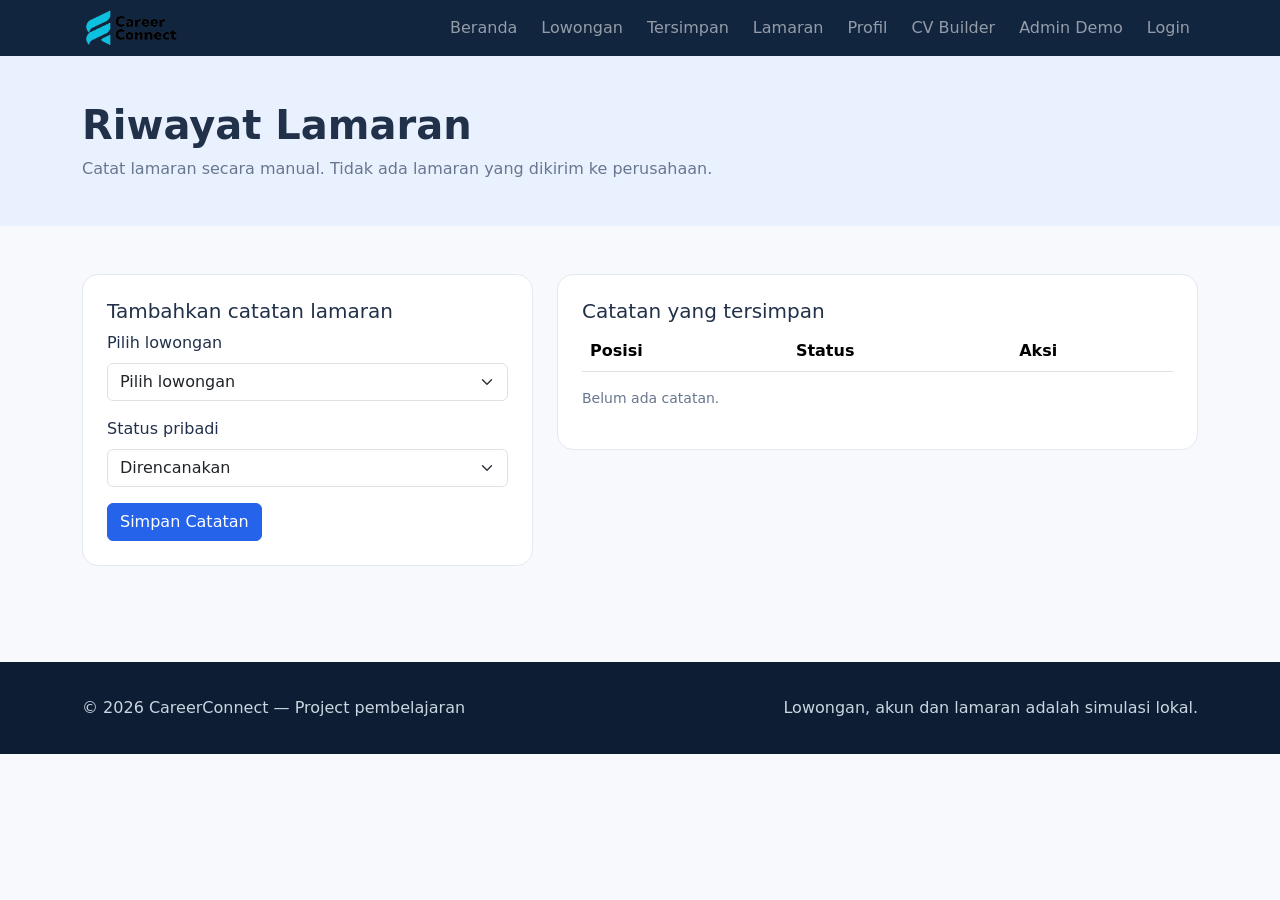
==== applications.html @ 25cd5248 "tambah file yang belum ada" ====
<!doctype html>
<html lang="id">
  <head>
    <meta charset="utf-8" />
    <meta name="viewport" content="width=device-width,initial-scale=1" />
    <title>Lamaran Saya — CareerConnect</title>
    <link
      href="https://cdn.jsdelivr.net/npm/bootstrap@5.3.3/dist/css/bootstrap.min.css"
      rel="stylesheet"
    />
    <link href="style.css" rel="stylesheet" />
  </head>
  <body data-page="applications">
    <nav class="navbar navbar-expand-lg navbar-dark bg-navy sticky-top">
      <div class="container">
        <a href="index.html" class="logo">
          <img src="assets/images/logo.png" alt="CareerConnect" /> </a
        ><button
          class="navbar-toggler"
          type="button"
          data-bs-toggle="collapse"
          data-bs-target="#mainNav"
          aria-label="Buka menu"
        >
          <span class="navbar-toggler-icon"></span>
        </button>
        <div class="collapse navbar-collapse" id="mainNav">
          <ul class="navbar-nav ms-auto gap-lg-2">
            <li class="nav-item">
              <a class="nav-link" href="index.html">Beranda</a>
            </li>
            <li class="nav-item">
              <a class="nav-link" href="jobs.html">Lowongan</a>
            </li>
            <li class="nav-item">
              <a class="nav-link" href="saved-jobs.html">Tersimpan</a>
            </li>
            <li class="nav-item">
              <a class="nav-link" href="applications.html">Lamaran</a>
            </li>
            <li class="nav-item">
              <a class="nav-link" href="profile.html">Profil</a>
            </li>
            <li class="nav-item">
              <a class="nav-link" href="cv-builder.html">CV Builder</a>
            </li>
            <li class="nav-item">
              <a class="nav-link" href="admin.html">Admin Demo</a>
            </li>
            <li class="nav-item">
              <a class="nav-link" href="login.html">Login</a>
            </li>
          </ul>
        </div>
      </div>
    </nav>
    <header class="page-head">
      <div class="container">
        <h1 class="fw-bold">Riwayat Lamaran</h1>
        <p class="text-muted-custom mb-0">
          Catat lamaran secara manual. Tidak ada lamaran yang dikirim ke
          perusahaan.
        </p>
      </div>
    </header>
    <main class="container py-5">
      <div class="row g-4">
        <div class="col-lg-5">
          <section class="card-panel">
            <h2 class="h5">Tambahkan catatan lamaran</h2>
            <form id="applicationForm">
              <label class="form-label" for="applicationJob"
                >Pilih lowongan</label
              ><select
                class="form-select mb-3"
                id="applicationJob"
                required
              ></select
              ><label class="form-label" for="applicationStatus"
                >Status pribadi</label
              ><select class="form-select mb-3" id="applicationStatus">
                <option>Direncanakan</option>
                <option>Sudah melamar (manual)</option>
                <option>Interview (manual)</option>
                <option>Selesai</option></select
              ><button class="btn btn-primary">Simpan Catatan</button>
            </form>
          </section>
        </div>
        <div class="col-lg-7">
          <section class="card-panel">
            <h2 class="h5">Catatan yang tersimpan</h2>
            <div class="table-responsive">
              <table class="table align-middle">
                <thead>
                  <tr>
                    <th>Posisi</th>
                    <th>Status</th>
                    <th>Aksi</th>
                  </tr>
                </thead>
                <tbody id="applicationRows"></tbody>
              </table>
            </div>
            <p id="applicationEmpty" class="text-muted-custom small">
              Belum ada catatan.
            </p>
          </section>
        </div>
      </div>
    </main>
    <footer class="footer mt-5">
      <div class="container d-flex justify-content-between flex-wrap gap-2">
        <span>© 2026 CareerConnect — Project pembelajaran</span
        ><span>Lowongan, akun dan lamaran adalah simulasi lokal.</span>
      </div>
    </footer>
    <div id="toastNotice" class="alert alert-success" role="status"></div>
    <script src="https://code.jquery.com/jquery-3.7.1.min.js"></script>
    <script src="https://cdn.jsdelivr.net/npm/bootstrap@5.3.3/dist/js/bootstrap.bundle.min.js"></script>
    <script src="script.js"></script>
  </body>
</html>
---- style.css ----
:root {
  --navy: #12253f;
  --blue: #2563eb;
  --light: #f5f8ff;
  --ink: #22314a;
}
* {
  box-sizing: border-box;
}
body {
  font-family:
    system-ui,
    -apple-system,
    Segoe UI,
    sans-serif;
  background: #f7f9fd;
  color: var(--ink);
}
.navbar-brand {
  letter-spacing: -0.7px;
}
.bg-navy {
  background: var(--navy) !important;
}
.logo {
  display: flex;
  align-items: center;
}

.logo img {
  width: 100px;
  height: auto;
  display: block;
}
.hero {
  background: linear-gradient(120deg, #10243e, #1d4483);
  color: white;
  padding: 72px 0 64px;
}
.hero h1 {
  font-weight: 800;
  letter-spacing: -1.5px;
}
.hero-blob {
  background: rgba(255, 255, 255, 0.08);
  border: 1px solid rgba(255, 255, 255, 0.2);
  border-radius: 24px;
  padding: 32px;
}
.badge-soft {
  background: #e5f0ff;
  color: #1c5dc2;
}
.section-title {
  font-weight: 750;
  letter-spacing: -0.6px;
}
.job-card {
  background: white;
  border: 1px solid #e6ebf3;
  border-radius: 16px;
  padding: 22px;
  height: 100%;
  transition:
    transform 0.2s,
    box-shadow 0.2s;
}
.job-card:hover {
  transform: translateY(-3px);
  box-shadow: 0 12px 30px rgba(13, 40, 80, 0.08);
}
.company-mark {
  height: 44px;
  width: 44px;
  border-radius: 12px;
  background: #e9f0ff;
  display: grid;
  place-items: center;
  font-size: 22px;
}
.text-muted-custom {
  color: #68778f;
}
.stat-card {
  border: 1px solid #e6ebf3;
  border-radius: 16px;
  padding: 22px;
  background: #fff;
}
.stat-number {
  color: #1558cb;
  font-size: 2rem;
  font-weight: 800;
}
.card-panel {
  border: 1px solid #e3e9f3;
  border-radius: 16px;
  background: white;
  padding: 24px;
}
.btn-primary {
  background: #2563eb;
  border-color: #2563eb;
}
.btn-primary:hover {
  background: #174fc5;
  border-color: #174fc5;
}
.footer {
  background: #0c1d34;
  color: #cbd5e1;
  padding: 34px 0;
}
.footer a {
  color: #dbeafe;
}
.form-control:focus,
.form-select:focus {
  border-color: #6b9eff;
  box-shadow: 0 0 0 0.2rem rgba(37, 99, 235, 0.12);
}
.save-job.active {
  background: #fef3c7 !important;
  color: #a16207 !important;
  border-color: #fcd34d !important;
}
.page-head {
  background: #e9f1ff;
  padding: 45px 0;
}
.empty-state {
  border: 1px dashed #bfcbe0;
  border-radius: 15px;
  text-align: center;
  padding: 45px 20px;
}
.detail-hero {
  border-radius: 18px;
  background: white;
  border: 1px solid #e6ebf3;
  padding: 30px;
}
#toastNotice {
  display: none;
  position: fixed;
  bottom: 22px;
  right: 22px;
  z-index: 1080;
  max-width: 330px;
  box-shadow: 0 12px 35px #11263b25;
}
@media (max-width: 767px) {
  .hero {
    padding: 44px 0;
  }
  .hero h1 {
    font-size: 2.3rem;
  }
  .card-panel {
    padding: 18px;
  }
  .page-head {
    padding: 32px 0;
  }
  #toastNotice {
    right: 12px;
    left: 12px;
    max-width: none;
  }
}

.auth-panel {
  max-width: 520px;
}
.cv-sheet {
  min-height: 490px;
}
@media print {
  nav,
  .page-head,
  .footer,
  #toastNotice,
  .col-lg-4,
  #printCV {
    display: none !important;
  }
  body {
    background: #fff;
  }
  .col-lg-8 {
    width: 100% !important;
  }
  .cv-sheet {
    border: 0;
    box-shadow: none;
  }
}
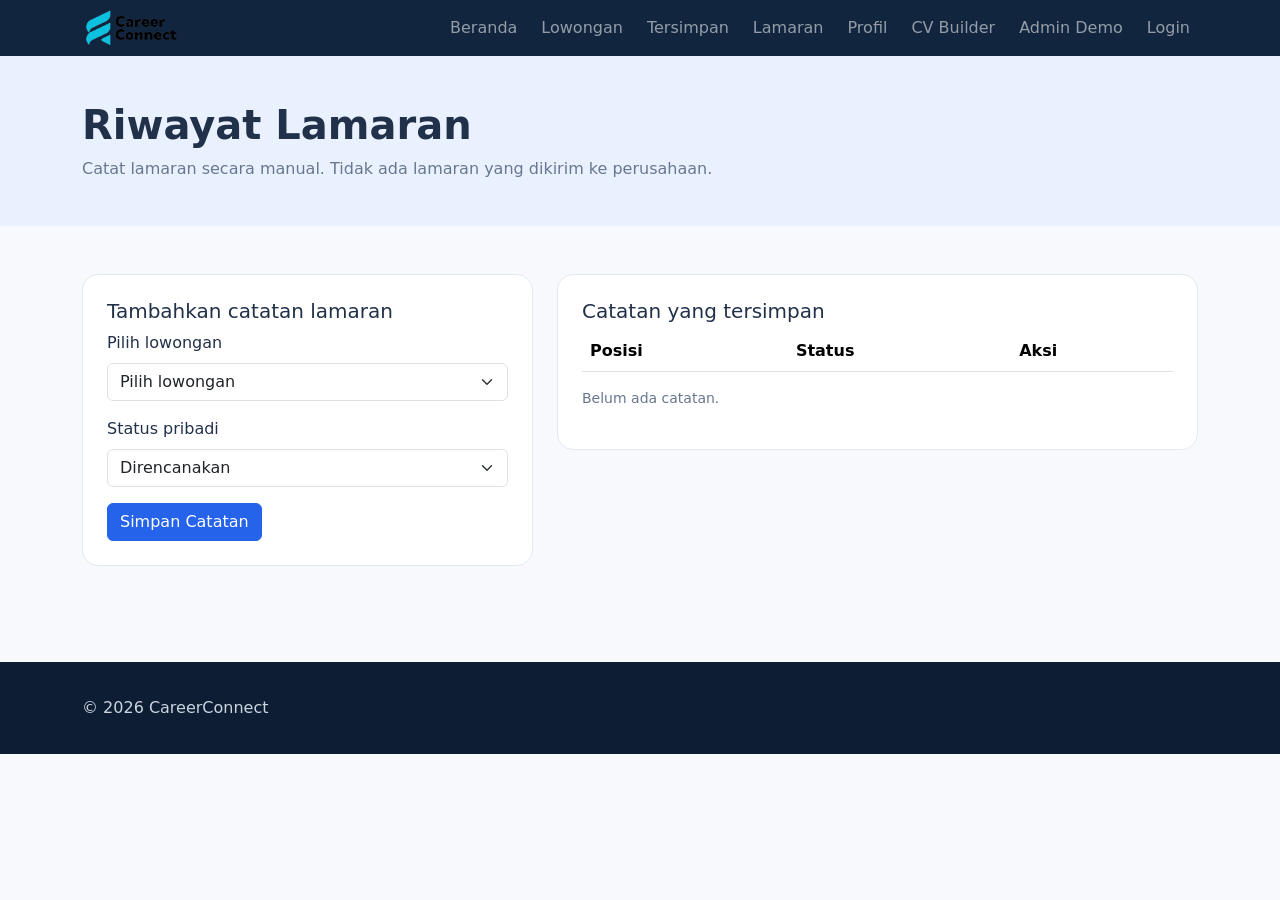
==== commit a12bb19b: "fixing somethingg" ====
--- a/applications.html
+++ b/applications.html
@@ -111,8 +111,7 @@
     </main>
     <footer class="footer mt-5">
       <div class="container d-flex justify-content-between flex-wrap gap-2">
-        <span>© 2026 CareerConnect — Project pembelajaran</span
-        ><span>Lowongan, akun dan lamaran adalah simulasi lokal.</span>
+        <span>© 2026 CareerConnect
       </div>
     </footer>
     <div id="toastNotice" class="alert alert-success" role="status"></div>
